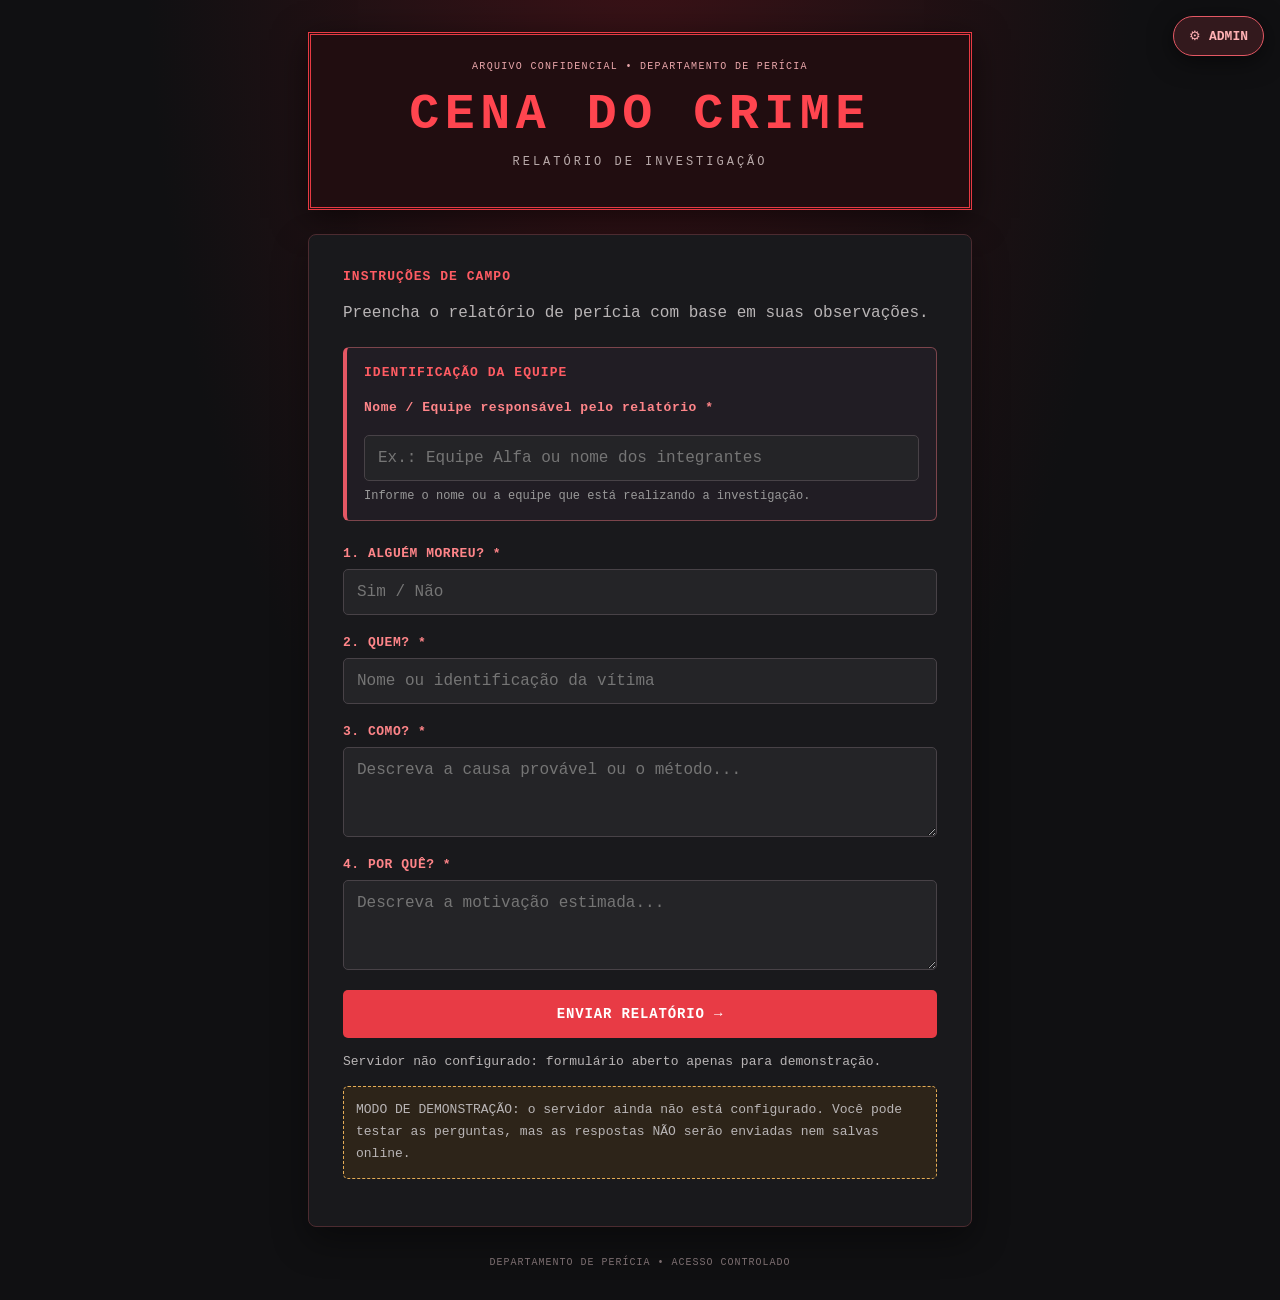
==== index.html @ d089504e "Add files via upload" ====
<!doctype html><html lang="pt-BR"><head><meta charset="utf-8"><meta name="viewport" content="width=device-width,initial-scale=1"><title>Cena do Crime | Relatório de Perícia</title><link rel="stylesheet" href="style.css"></head><body><a class="admin-fab" href="admin.html" title="Configurações administrativas" aria-label="Abrir administração">⚙ <span>ADMIN</span></a><main class="wrap"><header class="header"><div class="eyebrow">ARQUIVO CONFIDENCIAL • DEPARTAMENTO DE PERÍCIA</div><h1>CENA DO CRIME</h1><p>RELATÓRIO DE INVESTIGAÇÃO</p></header><section id="formArea" class="panel"><div class="label">INSTRUÇÕES DE CAMPO</div><p id="description">Carregando formulário...</p><form id="form"><div class="identity-card"><div class="label">IDENTIFICAÇÃO DA EQUIPE</div><label for="teamName">Nome / Equipe responsável pelo relatório *</label><input id="teamName" name="teamName" type="text" maxlength="150" minlength="2" required autocomplete="organization" placeholder="Ex.: Equipe Alfa ou nome dos integrantes"><p class="subtle">Informe o nome ou a equipe que está realizando a investigação.</p></div><div id="questions"></div><button id="send" type="submit">ENVIAR RELATÓRIO <span>→</span></button></form><p id="message" class="message" role="status"></p><p id="demoNotice" class="demo-notice hidden">MODO DE DEMONSTRAÇÃO: o servidor ainda não está configurado. Você pode testar as perguntas, mas as respostas NÃO serão enviadas nem salvas online.</p></section><section id="videoArea" class="panel hidden"><div class="label">RELATÓRIO ENVIADO COM SUCESSO</div><h2>CASO CONCLUÍDO</h2><p>Suas respostas foram registradas. O vídeo da resolução está liberado.</p><div id="videoBox" class="video"></div><a id="videoLink" target="_blank" rel="noopener noreferrer" class="linkbutton">ASSISTIR NO YOUTUBE ↗</a><p class="subtle">Obrigado por participar da investigação.</p></section><footer>DEPARTAMENTO DE PERÍCIA • ACESSO CONTROLADO</footer></main><script src="config.js"></script><script src="app.js"></script></body></html>
---- style.css ----
:root{font-family:'Courier New',monospace;color:#e8e5e5;background:#0e0e10;font-synthesis:none}*{box-sizing:border-box}body{margin:0;min-height:100vh;background:radial-gradient(ellipse at 50% -10%,#3b1116 0%,#101012 55%)}.wrap{max-width:700px;margin:0 auto;padding:32px 18px}.wide{max-width:850px}.header{text-align:center;border:3px double #e73a43;background:#210d10;padding:26px 14px;margin-bottom:24px;box-shadow:0 8px 32px #0008}.header h1{font-size:clamp(30px,7vw,50px);letter-spacing:.11em;color:#ff454f;margin:14px 0 6px}.header p{color:#b9aaaa;letter-spacing:.25em;font-size:12px}.eyebrow{font-size:10px;color:#e9a6aa;letter-spacing:.13em}.panel{background:#19191c;border:1px solid #4c2b30;border-radius:8px;padding:clamp(20px,5vw,34px);margin-bottom:20px;box-shadow:0 14px 35px #0006}.label{font-weight:700;color:#ff5c63;letter-spacing:.08em;font-size:13px}.panel>p{line-height:1.7;color:#b9b5b6}.panel h2{font-size:21px;color:#f1d7d9}.field,label{display:block;margin:20px 0;color:#ff8589;font-size:13px;font-weight:bold;letter-spacing:.04em}.field label{margin:0 0 8px}.required{color:#ff535d}input,textarea,select{display:block;width:100%;border:1px solid #484247;background:#242427;color:#fff;border-radius:5px;padding:13px;font:16px 'Courier New',monospace;margin-top:8px;outline:none}input:focus,textarea:focus,select:focus{border-color:#f24a52;box-shadow:0 0 0 2px #f24a5233}textarea{resize:vertical;min-height:90px}button,.linkbutton{display:block;width:100%;border:0;border-radius:5px;background:#e83b45;color:white;text-decoration:none;font:700 14px 'Courier New',monospace;letter-spacing:.06em;padding:16px;cursor:pointer;text-align:center}button:hover,.linkbutton:hover{background:#c52a35}button:disabled{opacity:.5;cursor:wait}.secondary{background:#3d3538}.small{width:auto;padding:11px 14px;font-size:12px}.toolbar{display:flex;align-items:center;justify-content:space-between;gap:12px}.toolbar h2{margin:0 0 15px}.hidden{display:none!important}.message{min-height:1.5em;color:#ff777e;font-size:13px}.message.ok{color:#80d9a2}.video{aspect-ratio:16/9;background:#000;border:2px solid #bc303b;border-radius:5px;margin:20px 0}.video iframe{width:100%;height:100%;border:0}.subtle{color:#999!important;font-size:12px}.qedit{border:1px solid #43383a;border-radius:6px;padding:15px;margin:14px 0;background:#202023}.qedit .toolbar{margin-bottom:8px}.qedit .toolbar button{width:auto;padding:8px;font-size:12px}.qedit label{margin:10px 0}.qedit input[type=checkbox]{width:auto;display:inline-block;vertical-align:middle}.report{border:1px solid #46393d;padding:15px;margin:12px 0;border-radius:5px;overflow-wrap:anywhere}.report summary{cursor:pointer;color:#ff9a9e}.report p{white-space:pre-wrap;line-height:1.5}footer{text-align:center;font-size:10px;color:#7c6e70;letter-spacing:.1em;margin-top:30px}@media(max-width:520px){.toolbar{align-items:flex-start}.header{padding:20px 8px}}

.admin-fab{position:fixed;top:16px;right:16px;z-index:50;background:#33191d;color:#ffb1b4;border:1px solid #e45864;border-radius:999px;padding:11px 15px;text-decoration:none;font-size:13px;font-weight:bold;box-shadow:0 5px 24px #0008}.admin-fab:hover{background:#68262e}.demo-notice{padding:12px;border:1px dashed #e5ac55;color:#f5ce8b;background:#2d2419;border-radius:5px;font-size:13px}.demo-actions{margin-top:14px}.demo-actions button{background:#4d3539}.back-link{display:inline-block;margin:16px 0;color:#ff9a9e;text-decoration:none}@media(max-width:600px){.admin-fab{top:8px;right:8px;padding:9px 12px}.admin-fab span{display:none}}

/* Abas do painel administrativo */
.admin-tabs{display:flex;gap:8px;flex-wrap:wrap;margin:18px 0}.tab-button{width:auto;flex:1;min-width:130px;background:#25252b;border:1px solid #5b4147;color:#f4e8e8;padding:12px 14px;font-size:.88rem;letter-spacing:.02em}.tab-button.active{background:#9c262d;border-color:#f16b73;color:white}.tab-count{display:inline-block;padding:1px 7px;border-radius:12px;background:rgba(255,255,255,.16)}.admin-tab.hidden{display:none!important}.report{overflow-wrap:anywhere}.report p{white-space:pre-wrap}#reportSearch{width:100%}@media(max-width:520px){.tab-button{min-width:100%;}}

.identity-card{background:#211d24;border:1px solid #7c454c;border-left:4px solid #e45764;border-radius:6px;padding:17px;margin:20px 0 25px}.identity-card .label{margin-bottom:12px}.identity-card .subtle{margin:8px 0 0;font-size:12px}
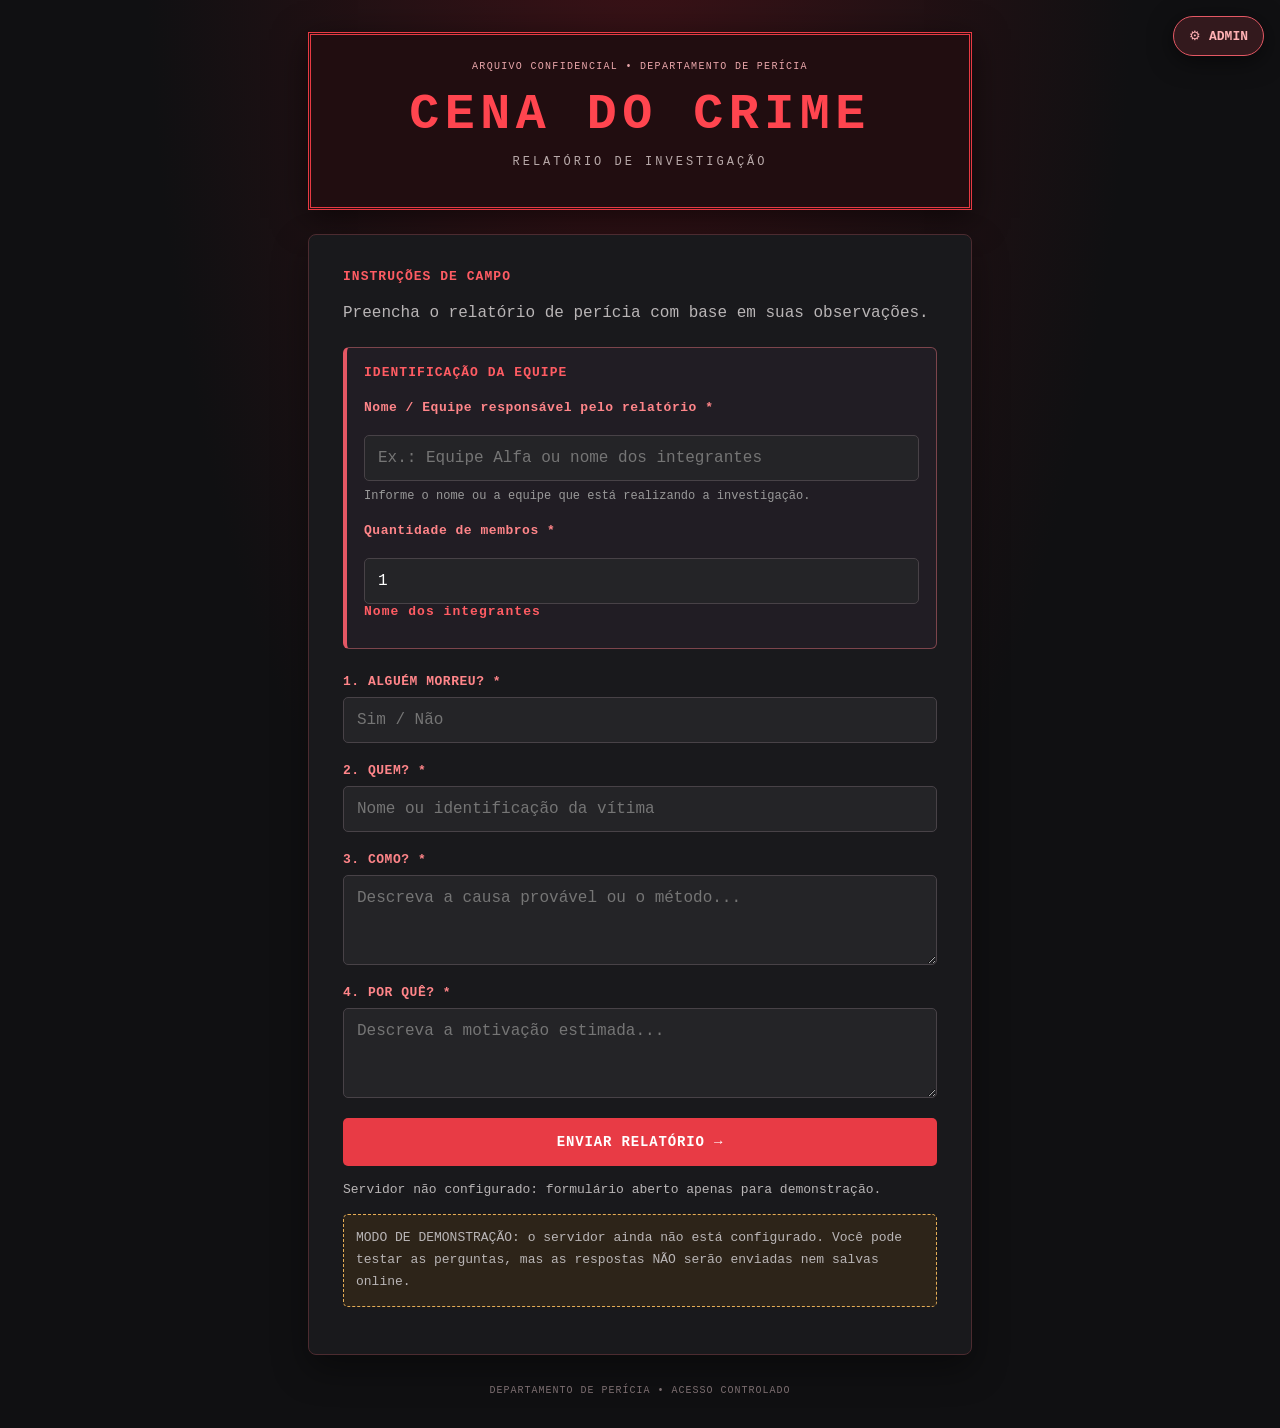
==== commit 68a961cc: "Adicionar identificação configurável e integrantes da equipe" ====
--- a/index.html
+++ b/index.html
@@ -1 +1 @@
-<!doctype html><html lang="pt-BR"><head><meta charset="utf-8"><meta name="viewport" content="width=device-width,initial-scale=1"><title>Cena do Crime | Relatório de Perícia</title><link rel="stylesheet" href="style.css"></head><body><a class="admin-fab" href="admin.html" title="Configurações administrativas" aria-label="Abrir administração">⚙ <span>ADMIN</span></a><main class="wrap"><header class="header"><div class="eyebrow">ARQUIVO CONFIDENCIAL • DEPARTAMENTO DE PERÍCIA</div><h1>CENA DO CRIME</h1><p>RELATÓRIO DE INVESTIGAÇÃO</p></header><section id="formArea" class="panel"><div class="label">INSTRUÇÕES DE CAMPO</div><p id="description">Carregando formulário...</p><form id="form"><div class="identity-card"><div class="label">IDENTIFICAÇÃO DA EQUIPE</div><label for="teamName">Nome / Equipe responsável pelo relatório *</label><input id="teamName" name="teamName" type="text" maxlength="150" minlength="2" required autocomplete="organization" placeholder="Ex.: Equipe Alfa ou nome dos integrantes"><p class="subtle">Informe o nome ou a equipe que está realizando a investigação.</p></div><div id="questions"></div><button id="send" type="submit">ENVIAR RELATÓRIO <span>→</span></button></form><p id="message" class="message" role="status"></p><p id="demoNotice" class="demo-notice hidden">MODO DE DEMONSTRAÇÃO: o servidor ainda não está configurado. Você pode testar as perguntas, mas as respostas NÃO serão enviadas nem salvas online.</p></section><section id="videoArea" class="panel hidden"><div class="label">RELATÓRIO ENVIADO COM SUCESSO</div><h2>CASO CONCLUÍDO</h2><p>Suas respostas foram registradas. O vídeo da resolução está liberado.</p><div id="videoBox" class="video"></div><a id="videoLink" target="_blank" rel="noopener noreferrer" class="linkbutton">ASSISTIR NO YOUTUBE ↗</a><p class="subtle">Obrigado por participar da investigação.</p></section><footer>DEPARTAMENTO DE PERÍCIA • ACESSO CONTROLADO</footer></main><script src="config.js"></script><script src="app.js"></script></body></html>
+<!doctype html><html lang="pt-BR"><head><meta charset="utf-8"><meta name="viewport" content="width=device-width,initial-scale=1"><title>Cena do Crime | Relatório de Perícia</title><link rel="stylesheet" href="style.css"></head><body><a class="admin-fab" href="admin.html" title="Configurações administrativas" aria-label="Abrir administração">⚙ <span>ADMIN</span></a><main class="wrap"><header class="header"><div class="eyebrow">ARQUIVO CONFIDENCIAL • DEPARTAMENTO DE PERÍCIA</div><h1>CENA DO CRIME</h1><p>RELATÓRIO DE INVESTIGAÇÃO</p></header><section id="formArea" class="panel"><div class="label">INSTRUÇÕES DE CAMPO</div><p id="description">Carregando formulário...</p><form id="form"><div class="identity-card"><div class="label" id="identityTitle">IDENTIFICAÇÃO DA EQUIPE</div><label for="teamName" id="teamLabel">Nome / Equipe responsável pelo relatório *</label><input id="teamName" name="teamName" type="text" maxlength="150" minlength="2" required autocomplete="organization" placeholder="Ex.: Equipe Alfa ou nome dos integrantes"><p class="subtle" id="teamHelp">Informe o nome ou a equipe que está realizando a investigação.</p><label for="memberCount" id="memberCountLabel">Quantidade de membros *</label><input id="memberCount" name="memberCount" type="number" min="1" max="30" step="1" required value="1"><div class="label" id="memberNamesLabel">Nome dos integrantes</div><div id="memberNames"></div></div><div id="questions"></div><button id="send" type="submit">ENVIAR RELATÓRIO <span>→</span></button></form><p id="message" class="message" role="status"></p><p id="demoNotice" class="demo-notice hidden">MODO DE DEMONSTRAÇÃO: o servidor ainda não está configurado. Você pode testar as perguntas, mas as respostas NÃO serão enviadas nem salvas online.</p></section><section id="videoArea" class="panel hidden"><div class="label">RELATÓRIO ENVIADO COM SUCESSO</div><h2>CASO CONCLUÍDO</h2><p>Suas respostas foram registradas. O vídeo da resolução está liberado.</p><div id="videoBox" class="video"></div><a id="videoLink" target="_blank" rel="noopener noreferrer" class="linkbutton">ASSISTIR NO YOUTUBE ↗</a><p class="subtle">Obrigado por participar da investigação.</p></section><footer>DEPARTAMENTO DE PERÍCIA • ACESSO CONTROLADO</footer></main><script src="config.js"></script><script src="app.js"></script></body></html>
